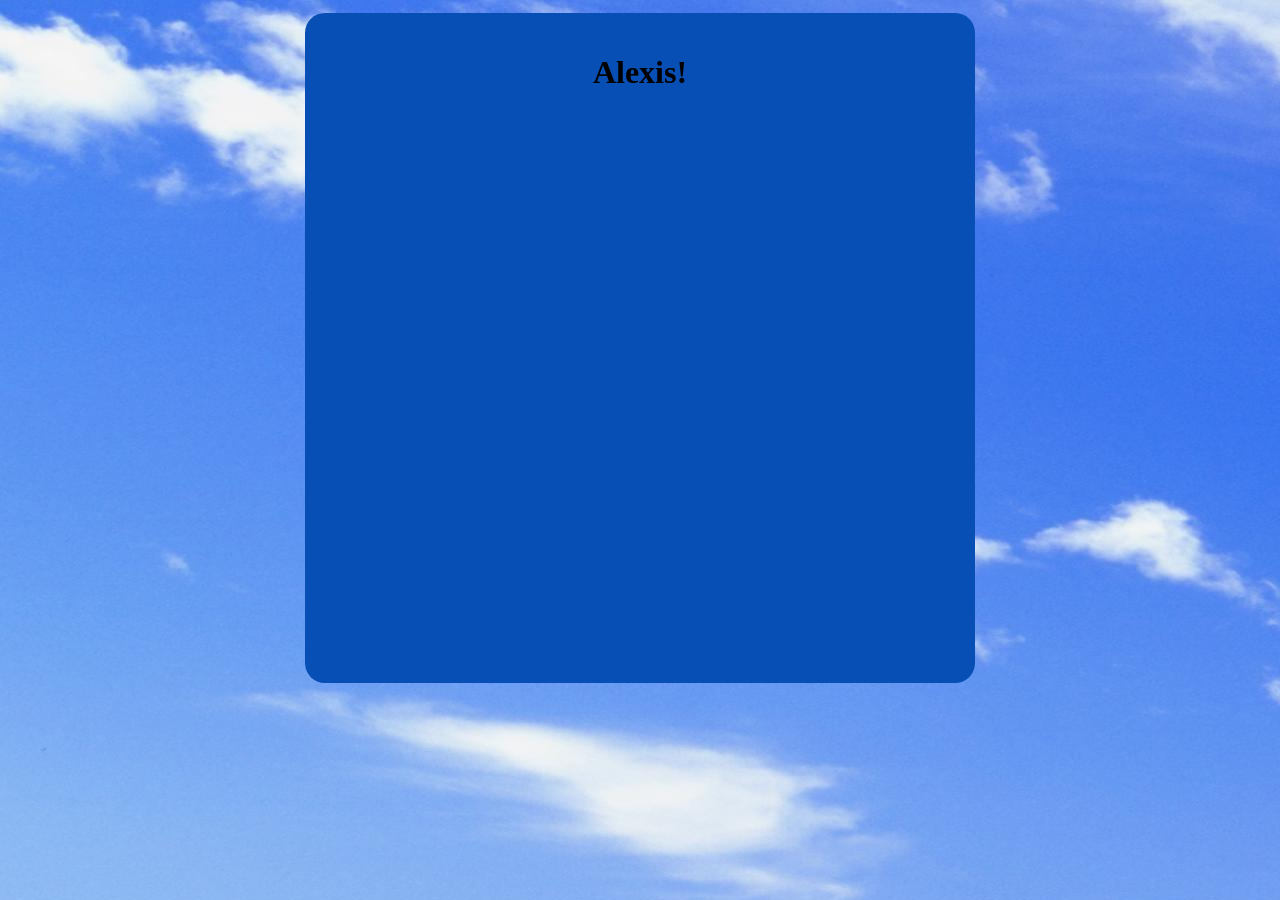
==== about.html @ 5dd29897 "restarted basically and added new divs" ====
<!DOCTYPE html>
<html lang="en">
<head>
    <meta charset="UTF-8">
    <meta name="viewport" content="width=device-width, initial-scale=1.0">
    <title>About Me</title>
    <link rel="icon" style="image/x-icon" href="favicon (3).ico">

</head>

<style>
    body {
        background-image: url("windows-bg.jpg") ;
    }

    .container {
        display: flex;
        justify-content: center;
        align-items: center;
    }
    .myDiv{
        background-color: #074FB5;
        text-align: center;
        width: 630px;
        height: 630px;
        margin-top: 5px;
        padding: 20px;
        border-radius: 20px;
    }

</style>



<body>
<div class="container">
    <div class="myDiv">
        <h1>Alexis!</h1>
</style>
</body>
    </style>
</body>
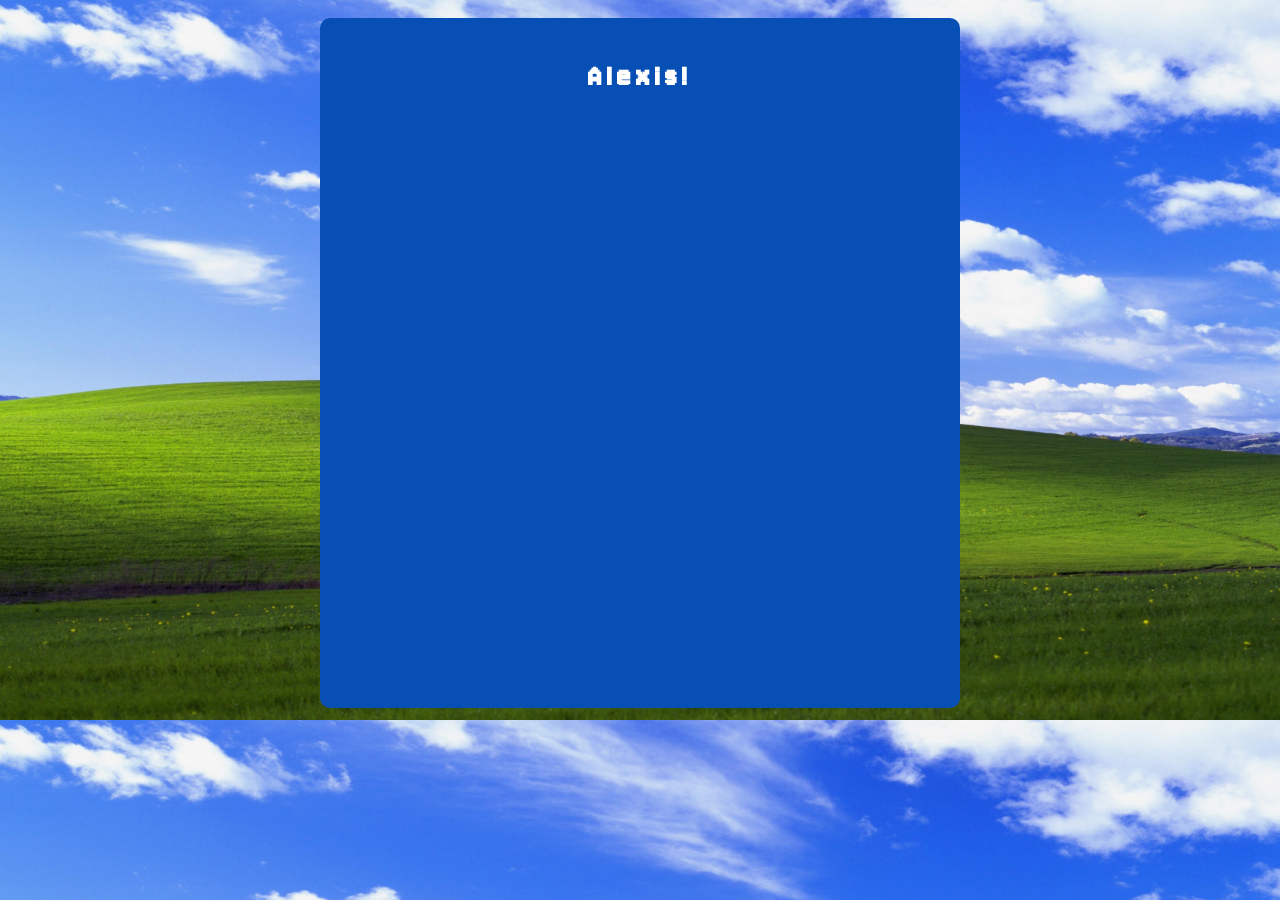
==== commit 0b80ee80: "fixed about and made new file for css in about" ====
--- a/about.html
+++ b/about.html
@@ -5,38 +5,13 @@
     <meta name="viewport" content="width=device-width, initial-scale=1.0">
     <title>About Me</title>
     <link rel="icon" style="image/x-icon" href="favicon (3).ico">
-
-</head>
-
-<style>
-    body {
-        background-image: url("windows-bg.jpg") ;
-    }
-
-    .container {
-        display: flex;
-        justify-content: center;
-        align-items: center;
-    }
-    .myDiv{
-        background-color: #074FB5;
-        text-align: center;
-        width: 630px;
-        height: 630px;
-        margin-top: 5px;
-        padding: 20px;
-        border-radius: 20px;
-    }
-
-</style>
-
-
+    <link rel="stylesheet" href="about.css">
 
 <body>
 <div class="container">
     <div class="myDiv">
         <h1>Alexis!</h1>
-</style>
+    </div>
+</div>
 </body>
-    </style>
-</body>+</head>
--- a/about.css
+++ b/about.css
@@ -0,0 +1,36 @@
+
+@font-face {
+    font-family: Jersey;
+    src: url(Jersey10-Regular.ttf);
+}
+
+* {
+    font-family: Jersey, sans-serif;
+    letter-spacing: 5px;
+    color: white;
+}
+
+
+body {
+    background-image: url("windows-bg.jpg") ;
+    background-size: cover;
+    display: flex;
+    justify-content: center;
+    align-items: center;
+}
+
+.container {
+        display: flex;
+        justify-content: center;
+        align-items: center;
+}
+
+.myDiv{
+        background-color: #074FB5;
+        text-align: center;
+        width: 600px;
+        height: 650px;
+        margin-top: 10px;
+        padding: 20px;
+        border-radius: 10px;
+}
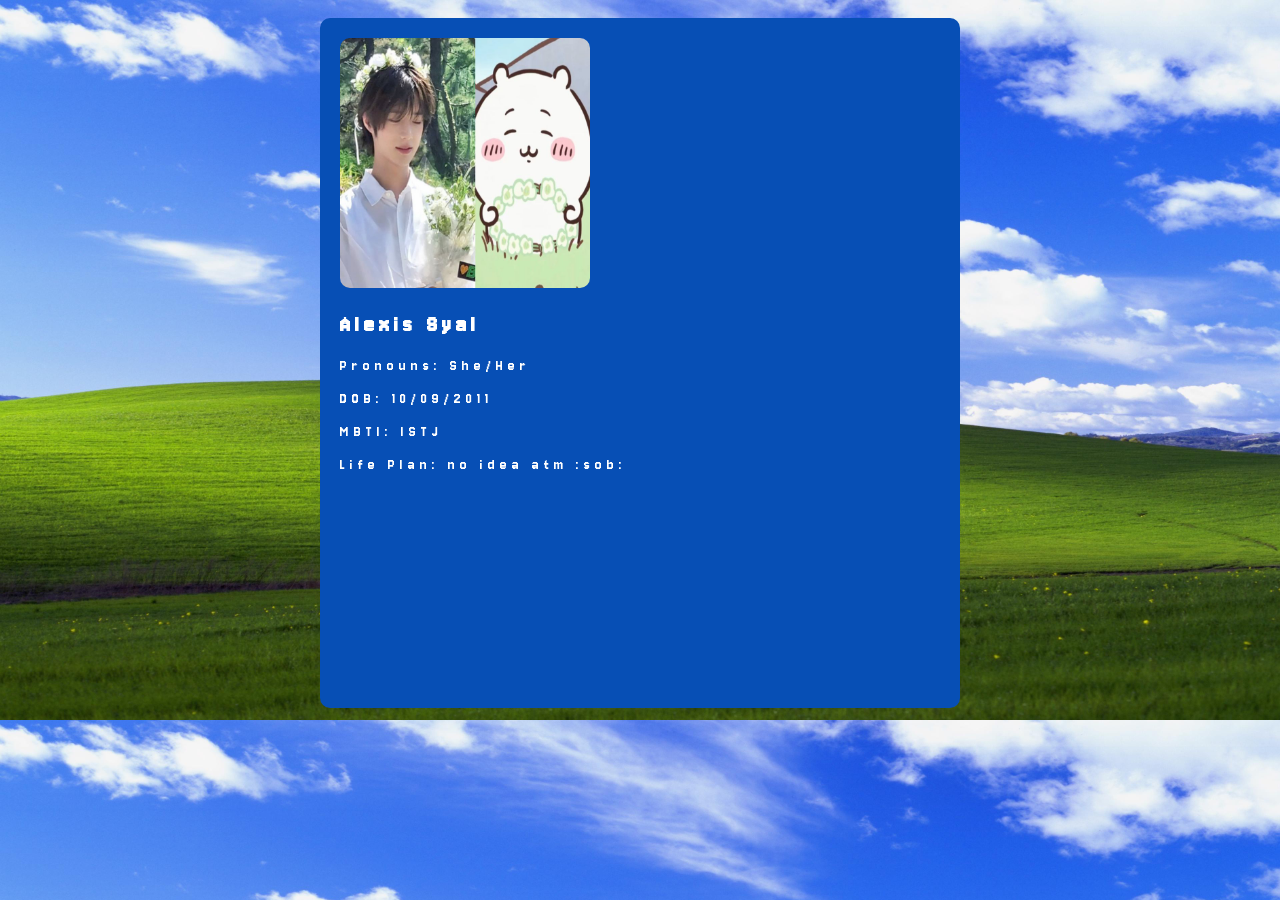
==== commit 3702760d: "added text to divs and worked on about" ====
--- a/about.html
+++ b/about.html
@@ -10,7 +10,12 @@
 <body>
 <div class="container">
     <div class="myDiv">
-        <h1>Alexis!</h1>
+        <img id="beomgyu" src="me.jpg" alt="me" width="250" height="250">
+        <h2>Alexis Syal</h2>
+        <p>Pronouns: She/Her</p>
+        <p>DOB: 10/09/2011</p>
+        <p>MBTI: ISTJ</p>
+        <p>Life Plan: no idea atm :sob:</p>
     </div>
 </div>
 </body>
--- a/about.css
+++ b/about.css
@@ -21,16 +21,20 @@
 
 .container {
         display: flex;
-        justify-content: center;
-        align-items: center;
+        justify-content: left;
+        align-items: left;
 }
 
 .myDiv{
         background-color: #074FB5;
-        text-align: center;
+        text-align: left;
         width: 600px;
         height: 650px;
         margin-top: 10px;
         padding: 20px;
         border-radius: 10px;
+}
+
+#beomgyu {
+    border-radius: 10px;
 }
